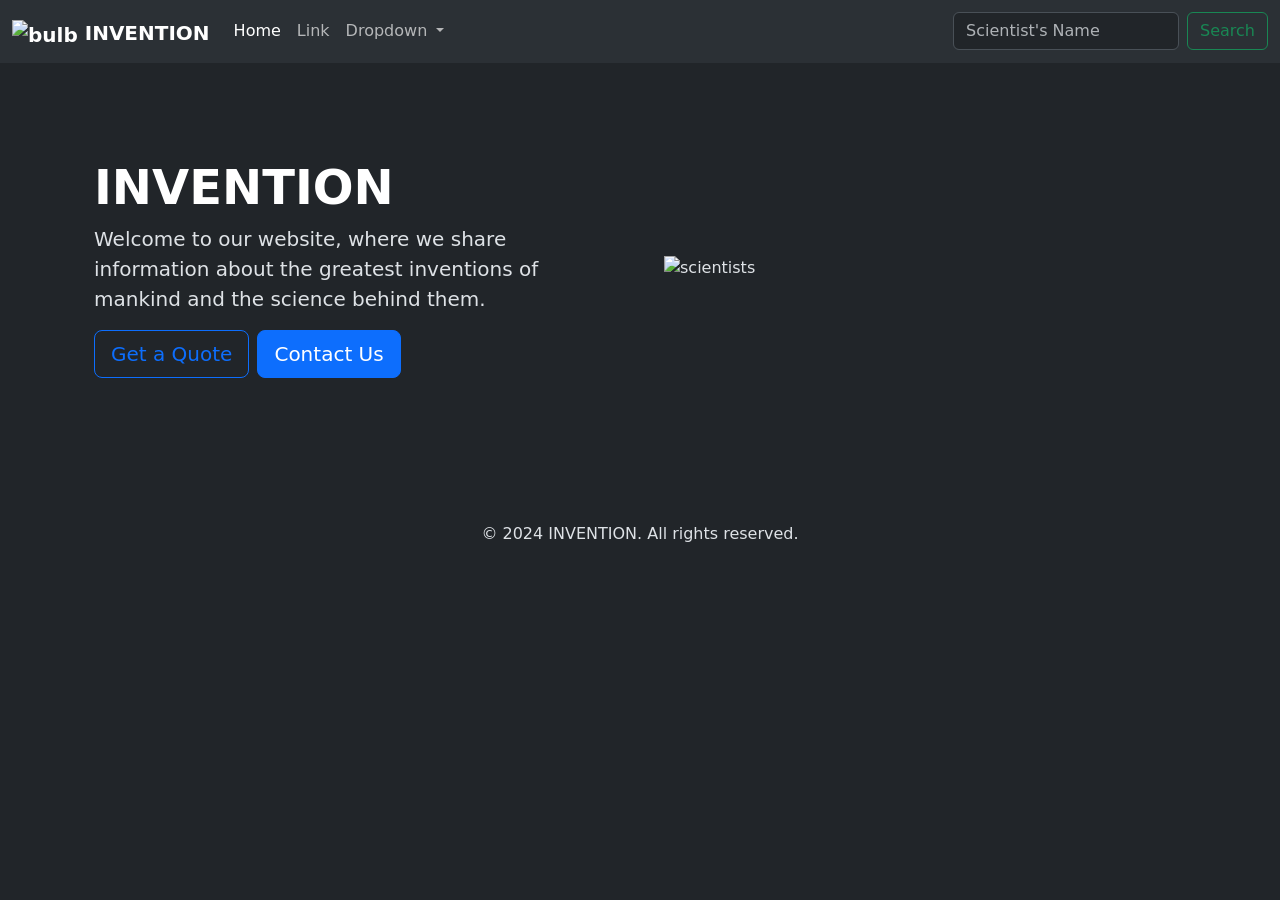
==== index1.html @ c1106348 "Add files via upload" ====
<!DOCTYPE html>
<html lang="en" data-bs-theme="dark">

<head>
  <meta charset="UTF-8">
  <meta name="viewport" content="width=device-width, initial-scale=1.0">
  <title>Invention | Greatest Scientific Discoveries</title>

  <link href="https://cdn.jsdelivr.net/npm/bootstrap@5.3.3/dist/css/bootstrap.min.css" rel="stylesheet"
    integrity="sha384-QWTKZyjpPEjISv5WaRU9OFeRpok6YctnYmDr5pNlyT2bRjXh0JMhjY6hW+ALEwIH" crossorigin="anonymous">

  <!-- External CSS -->
  <link rel="stylesheet" href="./style.css">
  <link rel="icon" href="./img/image.png" sizes="32x32" type="image/png">

  
</head>

<body>

  <!-- NAVBAR -->
  <nav class="navbar navbar-expand-lg bg-body-tertiary">
    <div class="container-fluid">
      <a class="navbar-brand" href="#">
        <img src="./svg-icons/lightbulb-fill.svg" alt="bulb" height="38"> INVENTION
      </a>

      <button class="navbar-toggler" type="button" data-bs-toggle="collapse"
        data-bs-target="#navbarSupportedContent">
        <span class="navbar-toggler-icon"></span>
      </button>

      <div class="collapse navbar-collapse" id="navbarSupportedContent">
        <ul class="navbar-nav me-auto mb-2 mb-lg-0">
          <li class="nav-item">
            <a class="nav-link active" href="#">Home</a>
          </li>

          <li class="nav-item">
            <a class="nav-link" href="#">Link</a>
          </li>

          <li class="nav-item dropdown">
            <a class="nav-link dropdown-toggle" href="#" role="button" data-bs-toggle="dropdown">
              Dropdown
            </a>
            <ul class="dropdown-menu">
              <li><a class="dropdown-item" href="https://www.joincake.com/blog/inspiring-biographies/">Inspiring Biography</a></li>
              <li><a class="dropdown-item" href="https://www.livescience.com/33749-top-10-inventions-changed-world.html">Greatest inventions</a></li>
              <li><hr class="dropdown-divider"></li>
              <li><a class="dropdown-item" href="https://blog.hubspot.com/sales/famous-quotes">Famous Quote</a></li>
            </ul>
          </li>
        </ul>

        <form class="d-flex">
          <input class="form-control me-2" type="search" placeholder="Scientist's Name">
          <button class="btn btn-outline-success">Search</button>
        </form>
      </div>
    </div>
  </nav>

  <!-- HERO SECTION -->
  <div class="container col-xxl-8 px-4 py-5">
    <div class="row flex-lg-row-reverse align-items-center g-5 py-5">

      <div class="col-10 col-sm-8 col-lg-6">
        <img src="./img/Scientists_Mt_Rushmore_-_Mark_Marturello_DSC-A0517_01.jpg"
          class="d-block mx-lg-auto img-fluid" alt="scientists" loading="lazy">
      </div>

      <div class="col-lg-6">
        <h1 class="display-5 fw-bold text-body-emphasis">INVENTION</h1>
        <p class="lead">
          Welcome to our website, where we share information about the greatest
          inventions of mankind and the science behind them.
        </p>
        <div class="d-grid gap-2 d-md-flex">
          <button class="btn btn-outline-primary btn-lg">Get a Quote</button>
          <button class="btn btn-primary btn-lg">Contact Us</button>
        </div>
      </div>
    </div>
  </div>

  <!-- FOOTER -->
  <div class="container">
    <footer class="py-5">
      <p class="text-center">© 2024 INVENTION. All rights reserved.</p>
    </footer>
  </div>

  <script src="https://cdn.jsdelivr.net/npm/bootstrap@5.3.3/dist/js/bootstrap.bundle.min.js"
    integrity="sha384-YvpcrYf0tY3lHB60NNkmXc5s9fDVZLESaAA55NDzOxhy9GkcIdslK1eN7N6jIeHz"
    crossorigin="anonymous"></script>

</body>
</html>
---- style.css ----
.icon-square {
    width: 3rem;
    height: 3rem;
    border-radius: .75rem;
}

.bulb {
  padding-bottom: 4px;  
}

span {
    color:blue;
}

.navbar-brand {
    font-weight: bold;
    padding-top: 10px;
}


.one {
    color:springgreen;
    font-weight: 400;
}

.two {
    color: red;
    font-weight: 400;
}

.three {
    color: blue;
    font-weight: 400;
}
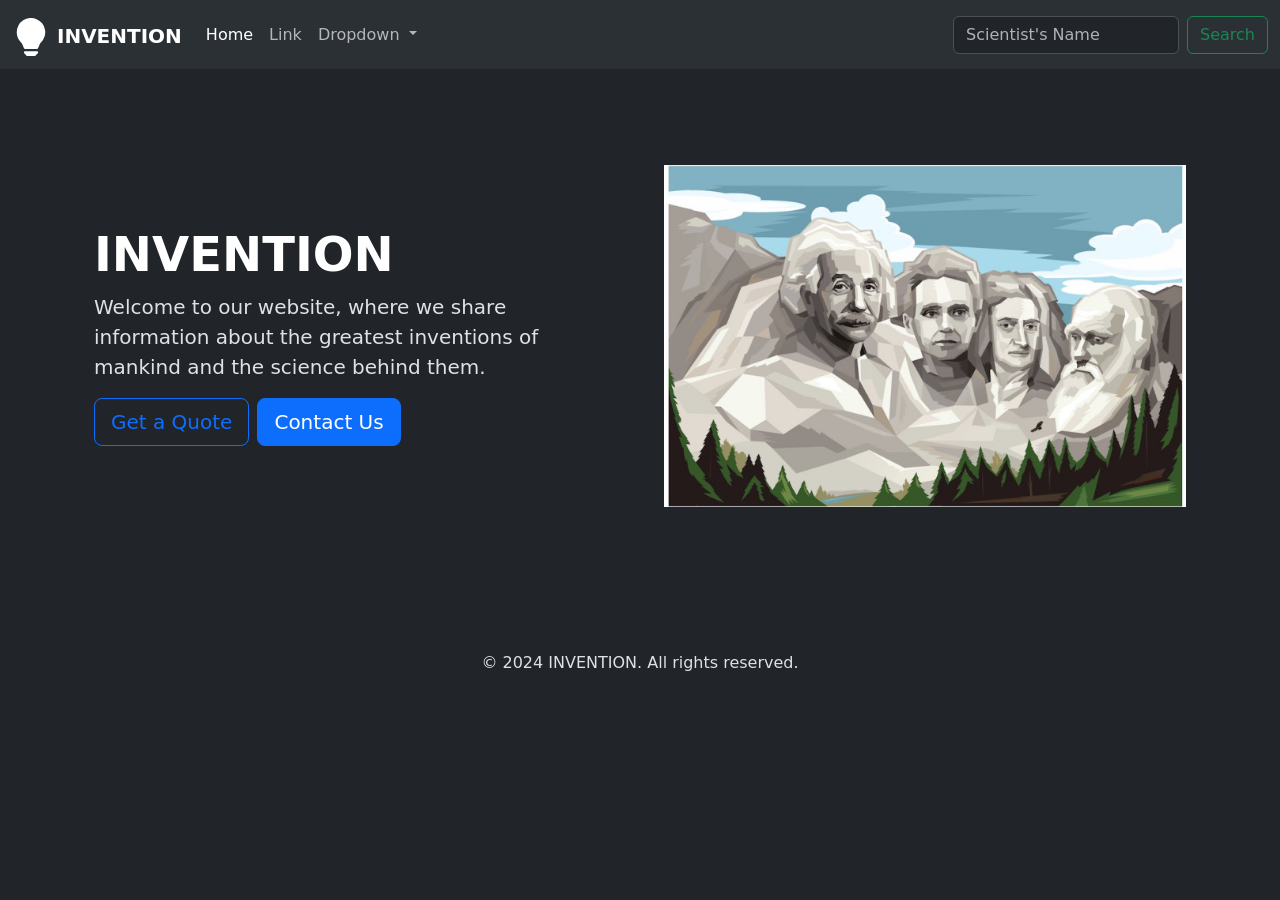
==== commit c4a0e443: "Update index1.html" ====
--- a/index1.html
+++ b/index1.html
@@ -22,7 +22,7 @@
   <nav class="navbar navbar-expand-lg bg-body-tertiary">
     <div class="container-fluid">
       <a class="navbar-brand" href="#">
-        <img src="./svg-icons/lightbulb-fill.svg" alt="bulb" height="38"> INVENTION
+        <img src="./svg-icons/white-bulb.svg" alt="bulb" height="38"> INVENTION
       </a>
 
       <button class="navbar-toggler" type="button" data-bs-toggle="collapse"
@@ -96,4 +96,5 @@
     crossorigin="anonymous"></script>
 
 </body>
-</html> +
+</html> 
